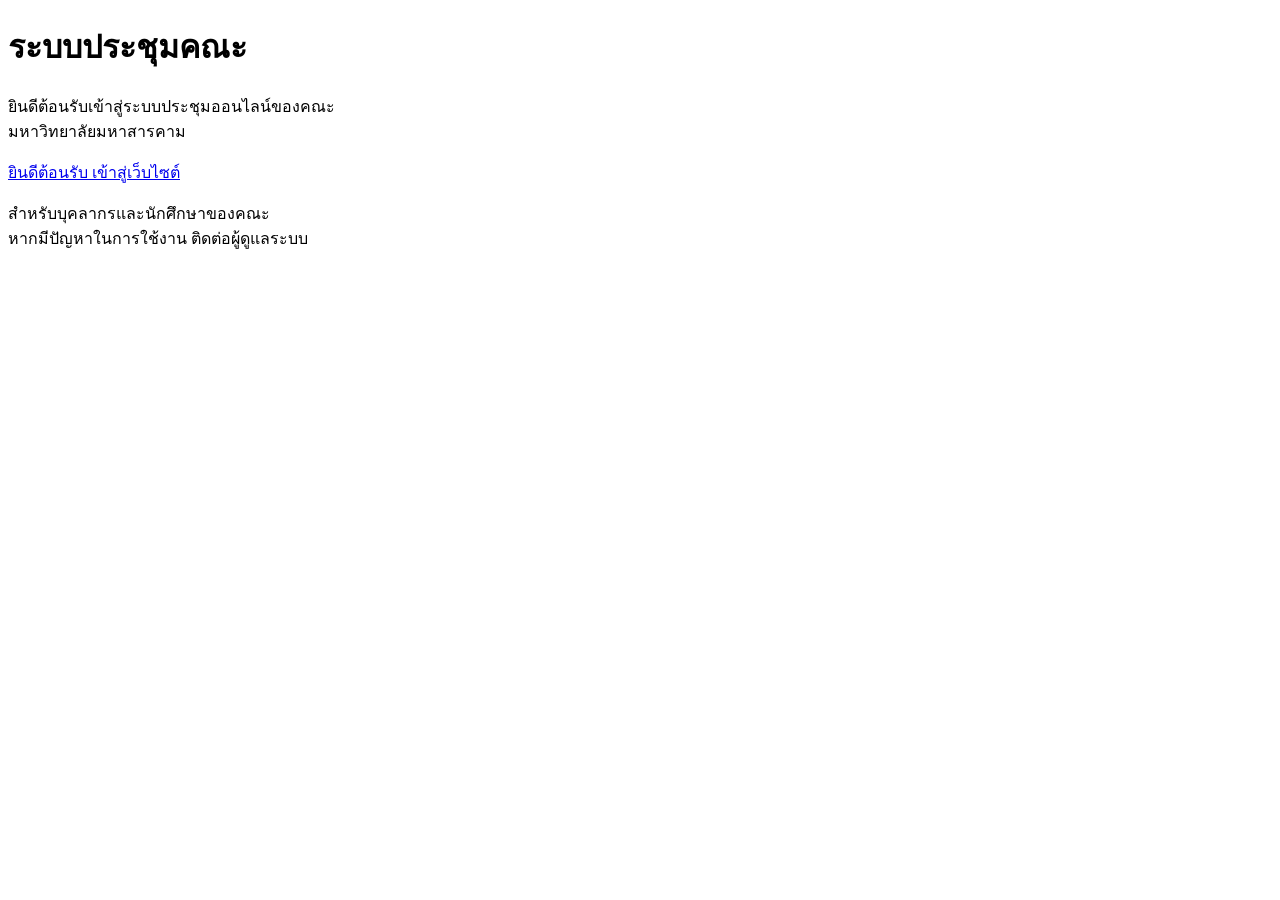
==== index.html @ 7d53f52b "Add files via upload" ====
<!DOCTYPE html>
<html lang="th">
<head>
  <meta charset="UTF-8">
  <meta name="viewport" content="width=device-width, initial-scale=1.0">
  <title>ระบบประชุมคณะ - มหาวิทยาลัยมหาสารคาม</title>
  <link rel="stylesheet" href="assets/css/style.css">
  <link rel="preconnect" href="https://fonts.googleapis.com">
  <link rel="preconnect" href="https://fonts.gstatic.com" crossorigin>
  <link href="https://fonts.googleapis.com/css2?family=Sarabun:wght@300;400;500;600;700&display=swap" rel="stylesheet">
</head>
<body>
  <div class="loading-bar"></div>

  <div class="landing-container">
    <div class="card landing-card">
      <h1>ระบบประชุมคณะ</h1>
      <p class="welcome-text">ยินดีต้อนรับเข้าสู่ระบบประชุมออนไลน์ของคณะ<br>มหาวิทยาลัยมหาสารคาม</p>

      <a href="login.html" class="btn-primary">ยินดีต้อนรับ เข้าสู่เว็บไซต์</a>

      <p class="help-text">
        สำหรับบุคลากรและนักศึกษาของคณะ<br>
        หากมีปัญหาในการใช้งาน ติดต่อผู้ดูแลระบบ
      </p>
    </div>
  </div>

  <script src="assets/js/login.js"></script>
</body>
</html>
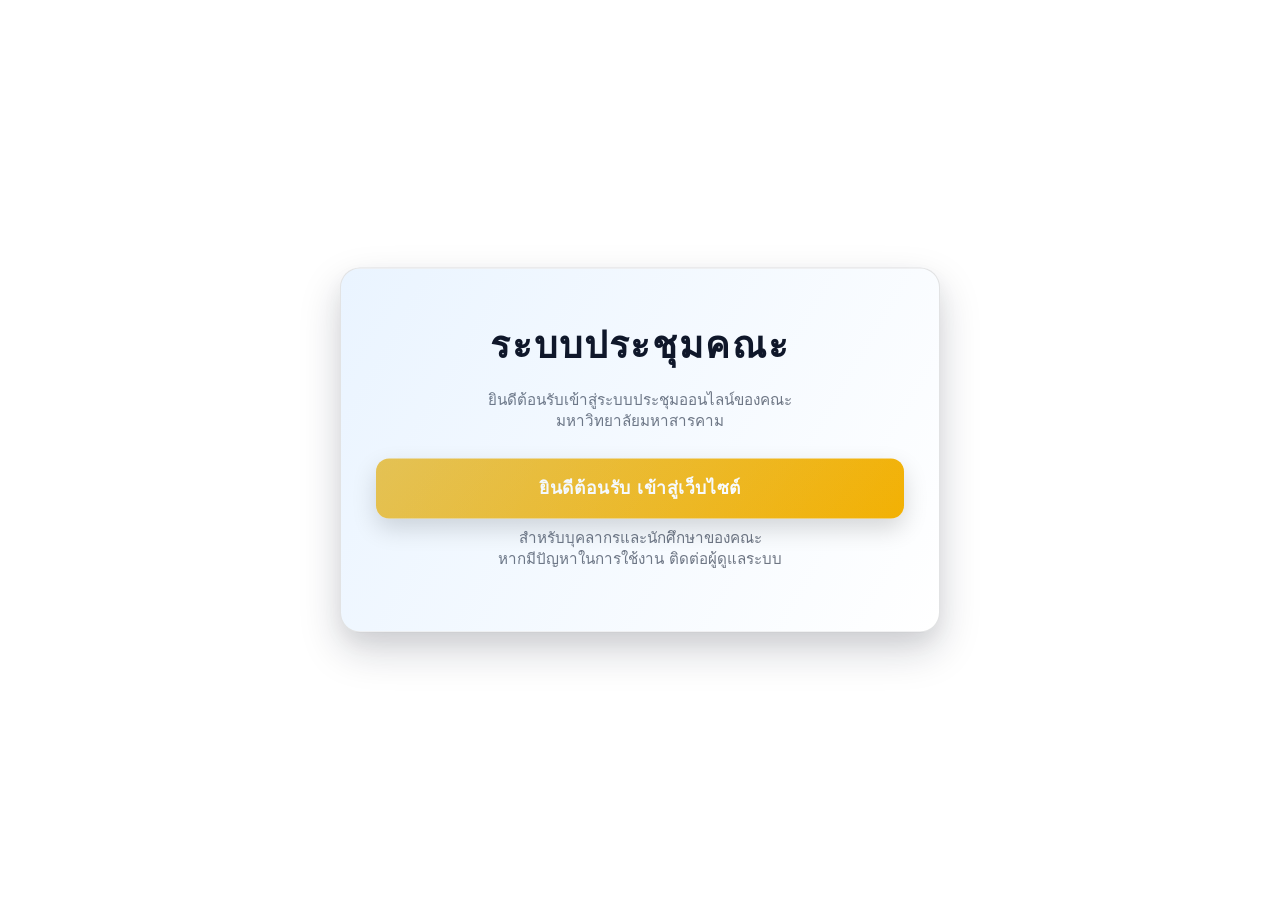
==== commit 5196ea7f: "Add files via upload" ====
--- a/index.html
+++ b/index.html
@@ -4,7 +4,7 @@
   <meta charset="UTF-8">
   <meta name="viewport" content="width=device-width, initial-scale=1.0">
   <title>ระบบประชุมคณะ - มหาวิทยาลัยมหาสารคาม</title>
-  <link rel="stylesheet" href="assets/css/style.css">
+  <link rel="stylesheet" href="style.css">
   <link rel="preconnect" href="https://fonts.googleapis.com">
   <link rel="preconnect" href="https://fonts.gstatic.com" crossorigin>
   <link href="https://fonts.googleapis.com/css2?family=Sarabun:wght@300;400;500;600;700&display=swap" rel="stylesheet">
@@ -26,6 +26,6 @@
     </div>
   </div>
 
-  <script src="assets/js/login.js"></script>
+  <script src="login.js"></script>
 </body>
 </html>
--- a/style.css
+++ b/style.css
@@ -0,0 +1,407 @@
+/* Meeting MSU - Login Page Styles */
+@import url("https://fonts.googleapis.com/css2?family=Sarabun:ital,wght@0,100;0,200;0,300;0,400;0,500;0,600;0,700;0,800;1,100;1,200;1,300;1,400;1,500;1,600;1,700;1,800&display=swap");
+
+:root {
+  --bg: #ffffff;
+  --card: #ffffff;
+  --border: rgba(18, 24, 36, 0.12);
+  --text: #0f172a;
+  --muted: rgba(15, 23, 42, 0.6);
+  --accent: #f4c542;
+  --danger: #ff4d4f;
+  --radius: 16px;
+  --shadow: 0 18px 42px rgba(15, 23, 42, 0.18);
+}
+
+* {
+  box-sizing: border-box;
+}
+
+body {
+  margin: 0;
+  font-family: "Sarabun", system-ui, -apple-system, BlinkMacSystemFont, "Segoe UI", Roboto,
+    "Helvetica Neue", Arial, "Noto Sans", "Apple Color Emoji",
+    "Segoe UI Emoji", "Segoe UI Symbol";
+  color: var(--text);
+  min-height: 100vh;
+  font-size: 17px;
+  background: var(--bg);
+  animation: fadeIn 0.6s ease-in-out;
+}
+
+@keyframes fadeIn {
+  from {
+    opacity: 0;
+    transform: translateY(20px);
+  }
+  to {
+    opacity: 1;
+    transform: translateY(0);
+  }
+}
+
+.loading-bar {
+  position: fixed;
+  top: 0;
+  left: 0;
+  width: 100%;
+  height: 4px;
+  background: linear-gradient(90deg, #f4c542, #fbbf24, #fcd34d);
+  animation: loading 3s cubic-bezier(0.25, 0.46, 0.45, 0.94) forwards;
+  z-index: 1000;
+}
+
+@keyframes loading {
+  0% {
+    width: 0%;
+    opacity: 1;
+  }
+  20% {
+    width: 20%;
+  }
+  40% {
+    width: 50%;
+  }
+  60% {
+    width: 75%;
+  }
+  80% {
+    width: 90%;
+  }
+  100% {
+    width: 100%;
+    opacity: 0;
+  }
+}
+
+.sarabun-thin {
+  font-family: "Sarabun", sans-serif;
+  font-weight: 100;
+  font-style: normal;
+}
+
+.sarabun-extralight {
+  font-family: "Sarabun", sans-serif;
+  font-weight: 200;
+  font-style: normal;
+}
+
+.login-container {
+  width: min(520px, 92vw);
+  max-width: 520px;
+  margin: 0 auto;
+  padding: 2.8rem 1.8rem;
+  display: grid;
+  gap: 1.8rem;
+  place-items: center;
+}
+
+.landing-container {
+  position: relative;
+  min-height: 100vh;
+  padding: 1rem;
+}
+
+.card {
+  width: 100%;
+  background: var(--card);
+  border: 1px solid var(--border);
+  border-radius: var(--radius);
+  padding: 2.4rem 2rem 2rem;
+  box-shadow: var(--shadow);
+  position: relative;
+  overflow: hidden;
+  animation: slideInUp 0.8s ease-out 0.3s both;
+}
+
+@keyframes slideInUp {
+  from {
+    opacity: 0;
+    transform: translateY(60px) scale(0.95);
+  }
+  to {
+    opacity: 1;
+    transform: translateY(0) scale(1);
+  }
+}
+
+@keyframes fadeInDown {
+  from {
+    opacity: 0;
+    transform: translateY(-30px);
+  }
+  to {
+    opacity: 1;
+    transform: translateY(0);
+  }
+}
+
+@keyframes fadeIn {
+  from {
+    opacity: 0;
+  }
+  to {
+    opacity: 1;
+  }
+}
+
+.landing-card {
+  padding: 5rem 4rem;
+  max-width: 600px;
+  background: #ffffff;
+  border-radius: 20px;
+  box-shadow: var(--shadow), 0 10px 20px rgba(0,0,0,0.05);
+  position: absolute;
+  top: 50%;
+  left: 50%;
+  transform: translate(-50%, -50%);
+  animation: fadeIn 1s ease-out 0.3s both;
+}
+
+.card::before {
+  content: "";
+  position: absolute;
+  inset: 0;
+  background: linear-gradient(120deg, rgba(79, 163, 255, 0.25), rgba(255, 255, 255, 0));
+  opacity: 0.48;
+  pointer-events: none;
+}
+
+.card .brand {
+  display: flex;
+  align-items: center;
+  justify-content: center;
+  gap: 0.75rem;
+  margin-bottom: 0.6rem;
+}
+
+.landing-card h1 {
+  margin: 0 0 1rem 0;
+  font-size: clamp(2rem, 4vw, 2.3rem);
+  letter-spacing: 0.05em;
+  text-align: center;
+  animation: fadeInDown 1s ease-out 0.5s both;
+}
+
+.card p {
+  margin: 0.6rem 0 1.6rem;
+  font-size: clamp(0.8rem, 2.2vw, 0.9rem);
+  line-height: 1.4;
+  text-align: center;
+  color: var(--muted);
+}
+
+.welcome-text {
+  margin: 1rem 0 3rem;
+  font-size: clamp(1rem, 2.2vw, 1.1rem);
+  line-height: 1.5;
+  text-align: center;
+  color: var(--muted);
+  animation: fadeIn 1s ease-out 1s both;
+}
+
+.help-text {
+  font-size: 0.82rem;
+  color: rgba(15, 23, 42, 0.62);
+  text-align: center;
+  margin-top: 0.75rem;
+}
+
+.form-group {
+  display: flex;
+  flex-direction: column;
+  gap: 0.5rem;
+  margin-bottom: 1rem;
+}
+
+
+
+label {
+  font-size: clamp(0.82rem, 2vw, 0.95rem);
+  font-weight: 600;
+  letter-spacing: 0.03em;
+}
+
+
+
+
+input,
+select {
+  width: 100%;
+  min-height: 46px;
+  border-radius: 14px;
+  background: #ffffff;
+  border: 1px solid rgba(15, 23, 42, 0.2);
+  padding: 0.75rem 1rem;
+  color: #0f172a;
+  font-size: clamp(0.95rem, 2.2vw, 1.05rem);
+  outline: none;
+  transition: border 0.2s ease, box-shadow 0.2s ease, background 0.2s ease;
+}
+
+
+
+input.valid {
+  border-color: rgba(34, 197, 94, 0.9);
+}
+
+input.invalid {
+  border-color: rgba(239, 68, 68, 0.9);
+}
+
+input.valid,
+input.invalid {
+  background-image: url("data:image/svg+xml,%3Csvg width='18' height='18' viewBox='0 0 24 24' fill='none' xmlns='http://www.w3.org/2000/svg'%3E%3Cpath d='M20 6L9 17L4 12' stroke='%23ffffff' stroke-width='2' stroke-linecap='round' stroke-linejoin='round'/%3E%3C/svg%3E");
+  background-position: right 1rem center;
+  background-repeat: no-repeat;
+  background-size: 18px;
+}
+
+input.invalid {
+  background-image: url("data:image/svg+xml,%3Csvg width='18' height='18' viewBox='0 0 24 24' fill='none' xmlns='http://www.w3.org/2000/svg'%3E%3Cpath d='M18 6L6 18' stroke='%23ffffff' stroke-width='2' stroke-linecap='round'/%3E%3Cpath d='M6 6L18 18' stroke='%23ffffff' stroke-width='2' stroke-linecap='round'/%3E%3C/svg%3E");
+}
+
+input:hover,
+select:hover {
+  background: rgba(15, 23, 42, 0.04);
+}
+
+select {
+  -webkit-appearance: none;
+  appearance: none;
+  background-image: linear-gradient(45deg, transparent 50%, var(--text) 50%),
+    linear-gradient(135deg, var(--text) 50%, transparent 50%);
+  background-position: calc(100% - 1rem) calc(50% + 2px), calc(100% - 0.5rem) calc(50% + 2px);
+  background-size: 8px 8px;
+  background-repeat: no-repeat;
+}
+
+option {
+  background: #ffffff;
+  color: #0f172a;
+}
+
+option:hover,
+option:focus {
+  background: rgba(244, 197, 66, 0.18);
+}
+
+input:focus,
+select:focus {
+  border-color: var(--accent);
+  box-shadow: 0 0 0 4px rgba(244, 197, 66, 0.25);
+  background: #ffffff;
+}
+
+.button-group {
+  display: grid;
+  gap: 0.75rem;
+}
+
+button {
+  width: 100%;
+  border-radius: 13px;
+  padding: 1rem 1rem;
+  border: none;
+  font-weight: 700;
+  letter-spacing: 0.03em;
+  cursor: pointer;
+  background: linear-gradient(135deg, #f4c542, #f5b100);
+  color: #ffffff;
+  box-shadow: 0 10px 25px rgba(0, 0, 0, 0.16);
+  transition: transform 0.16s ease, filter 0.16s ease;
+  font-size: clamp(1.02rem, 2.2vw, 1.1rem);
+}
+
+button:hover {
+  transform: translateY(-1px);
+  filter: brightness(1.08);
+}
+
+button:active {
+  transform: translateY(0);
+}
+
+.btn-primary {
+  display: inline-block;
+  text-decoration: none;
+  width: 100%;
+  border-radius: 13px;
+  padding: 1rem 1rem;
+  border: none;
+  font-weight: 700;
+  letter-spacing: 0.03em;
+  cursor: pointer;
+  background: linear-gradient(135deg, #f4c542, #f5b100);
+  color: #ffffff;
+  box-shadow: 0 10px 25px rgba(0, 0, 0, 0.16);
+  transition: transform 0.16s ease, filter 0.16s ease;
+  font-size: clamp(1.02rem, 2.2vw, 1.1rem);
+  text-align: center;
+  animation: fadeIn 1s ease-out 1.5s both;
+}
+
+.btn-primary:hover {
+  transform: translateY(-1px);
+  filter: brightness(1.08);
+}
+
+.btn-primary:active {
+  transform: translateY(0);
+}
+
+.small-link {
+  text-align: right;
+  font-size: 0.82rem;
+  color: var(--accent);
+  text-decoration: none;
+  display: inline-block;
+  transition: color 0.2s ease, text-decoration 0.2s ease;
+}
+
+.small-link:hover {
+  color: rgba(244, 197, 66, 0.9);
+  text-decoration: underline;
+}
+
+.help-text {
+  font-size: 0.95rem;
+  color: var(--muted);
+  text-align: center;
+  margin-top: 0.75rem;
+}
+
+.error {
+  margin-top: 0.75rem;
+  padding: 0.75rem 1rem;
+  border-radius: 12px;
+  background: rgba(255, 77, 79, 0.16);
+  border: 1px solid rgba(255, 77, 79, 0.3);
+  color: var(--danger);
+  font-size: 0.9rem;
+}
+
+@media (max-width: 420px) {
+  .login-container {
+    padding: 1.6rem 1.2rem;
+  }
+
+  .card {
+    padding: 1.8rem 1.4rem 1.4rem;
+  }
+}
+
+@media (min-width: 900px) {
+  .login-container {
+    width: min(620px, 92vw);
+    padding: 3.2rem 1.8rem;
+  }
+
+  .card {
+    padding: 3rem 2.2rem 2.2rem;
+  }
+
+  .card p {
+    font-size: 0.95rem;
+  }
+}
